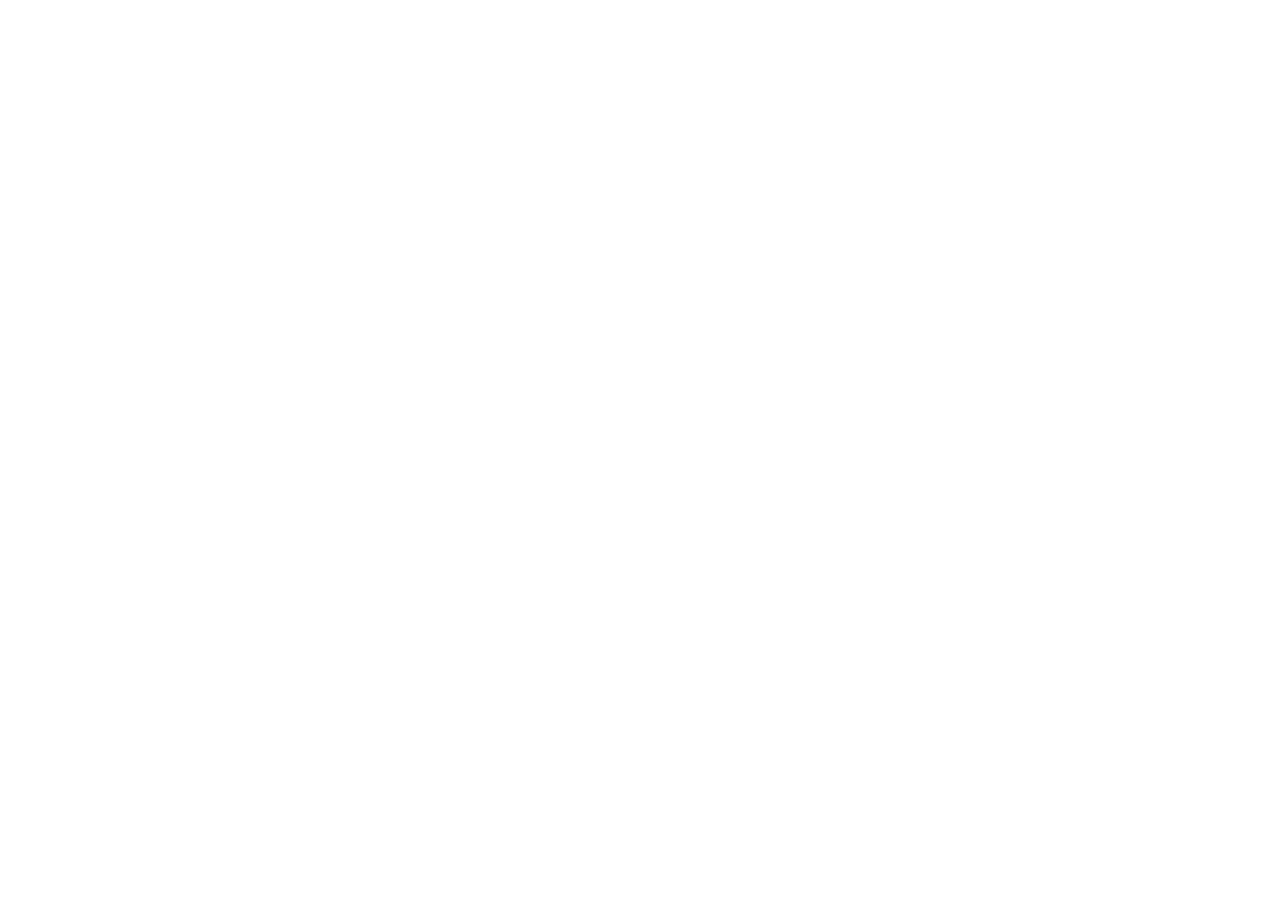
==== index.html @ b1220da3 "initial commit" ====
<!DOCTYPE html>
<html lang="en">
<head>
    <meta charset="UTF-8">
    <meta name="viewport" content="width=device-width, initial-scale=1.0">
    <title>Document</title>
</head>
<body>
    
</body>
</html>
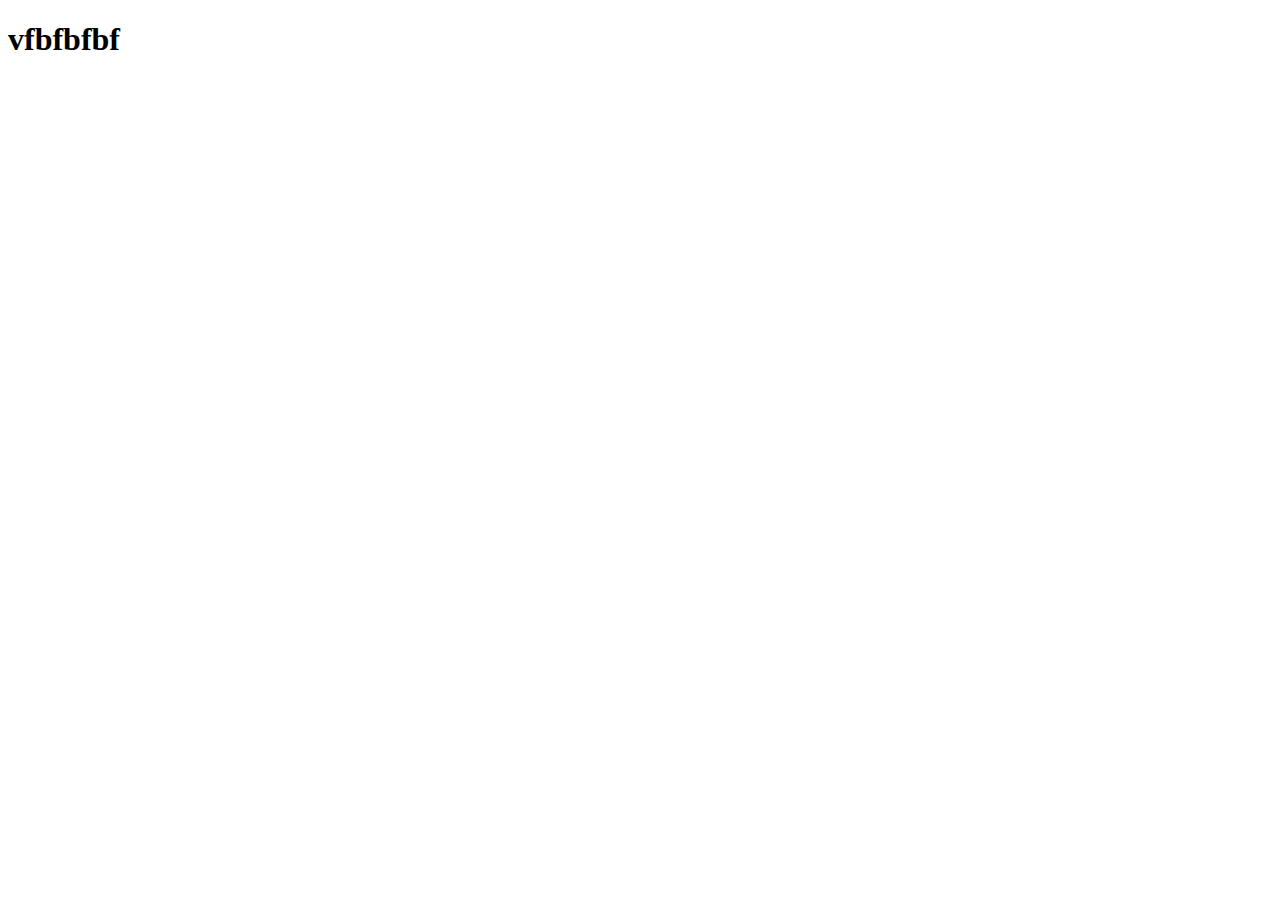
==== commit d7999aee: "added features" ====
--- a/index.html
+++ b/index.html
@@ -6,6 +6,6 @@
     <title>Document</title>
 </head>
 <body>
-    
+    <h1>vfbfbfbf</h1>
 </body>
 </html>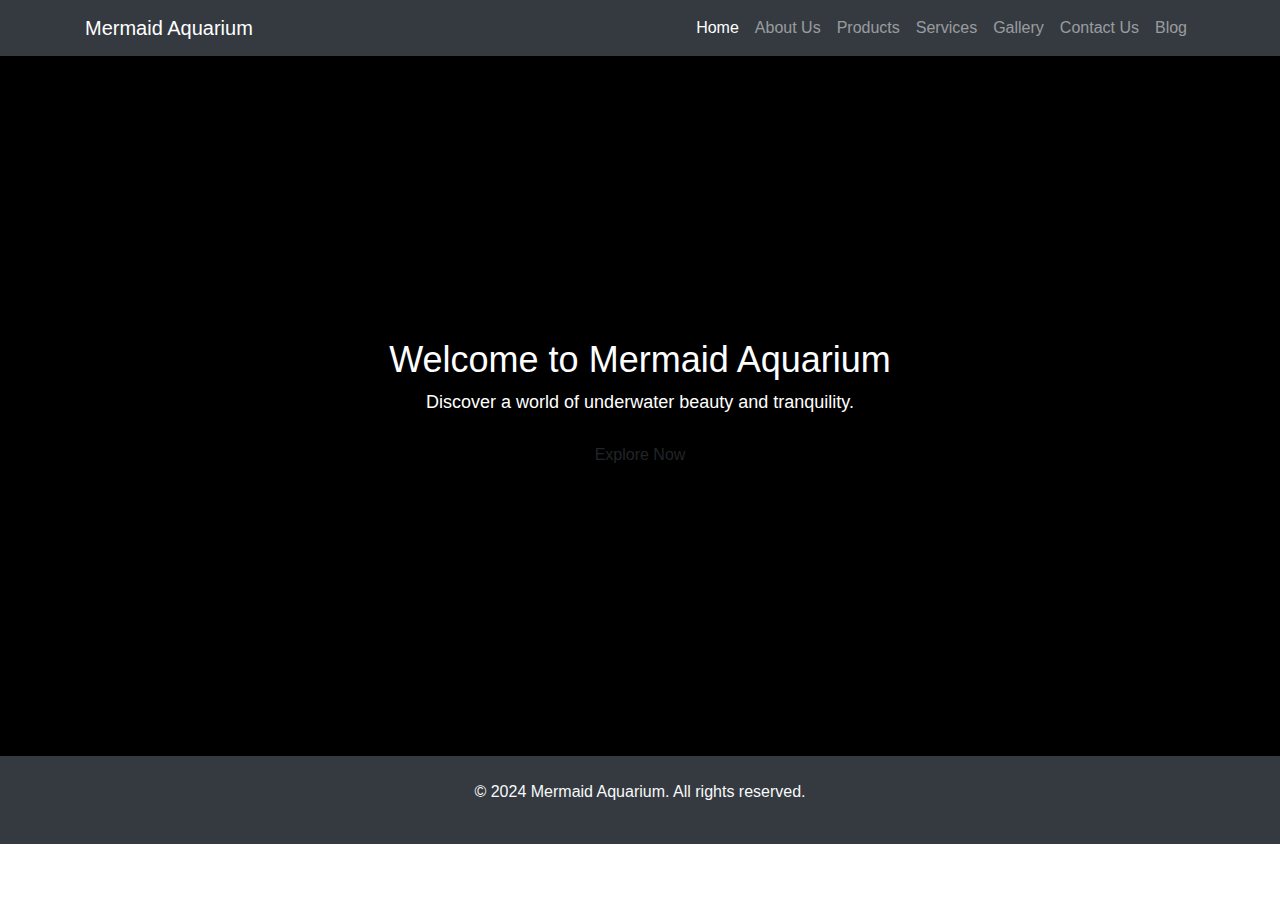
==== commit efe12e92: "first look of home page development" ====
--- a/index.html
+++ b/index.html
@@ -3,9 +3,70 @@
 <head>
     <meta charset="UTF-8">
     <meta name="viewport" content="width=device-width, initial-scale=1.0">
-    <title>Document</title>
+    <title>Mermaid Aquarium</title>
+    <link rel="stylesheet" href="style.css">
+    <link rel="stylesheet" href="https://stackpath.bootstrapcdn.com/bootstrap/4.5.2/css/bootstrap.min.css">
 </head>
 <body>
-    <h1>vfbfbfbf</h1>
+    <nav class="navbar navbar-expand-lg navbar-dark bg-dark">
+        <div class="container">
+          <a class="navbar-brand" href="#">Mermaid Aquarium</a>
+          <button class="navbar-toggler" type="button" data-toggle="collapse" data-target="#navbarNav" aria-controls="navbarNav" aria-expanded="false" aria-label="Toggle navigation">
+            <span class="navbar-toggler-icon"></span>
+          </button>
+          <div class="collapse navbar-collapse" id="navbarNav">
+            <ul class="navbar-nav ml-auto">
+              <li class="nav-item active">
+                <a class="nav-link" href="#">Home</a>
+              </li>
+              <li class="nav-item">
+                <a class="nav-link" href="#">About Us</a>
+              </li>
+              <li class="nav-item">
+                <a class="nav-link" href="#">Products</a>
+              </li>
+              <li class="nav-item">
+                <a class="nav-link" href="#">Services</a>
+              </li>
+              <li class="nav-item">
+                <a class="nav-link" href="#">Gallery</a>
+              </li>
+              <li class="nav-item">
+                <a class="nav-link" href="#">Contact Us</a>
+              </li>
+              <li class="nav-item">
+                <a class="nav-link" href="#">Blog</a>
+              </li>
+            </ul>
+          </div>
+        </div>
+      </nav>
+
+      <section class="hero">
+        <div class="container">
+          <div class="slideshow-container">
+            <img src="/src/image1.jpg" alt="Aquarium 1">
+            <img src="/src/image2.jpg" alt="Aquarium 2">
+            <img src="/src/image3.jpg" alt="Aquarium 3">
+            <div class="slide-caption">
+              <h2>Welcome to Mermaid Aquarium</h2>
+              <p>Discover a world of underwater beauty and tranquility.</p>
+              <a href="#" class="btn">Explore Now</a>
+            </div>
+          </div>
+        </div>
+      </section>
+
+      
+      <footer class="bg-dark text-light text-center py-4">
+        <div class="container">
+          <p>&copy; 2024 Mermaid Aquarium. All rights reserved.</p>
+        </div>
+      </footer>
+    
+      
+      <script src="https://code.jquery.com/jquery-3.6.0.min.js"></script>
+      <script src="https://stackpath.bootstrapcdn.com/bootstrap/4.5.2/js/bootstrap.min.js"></script>
+      <script src="script.js"></script>
 </body>
 </html>--- a/style.css
+++ b/style.css
@@ -0,0 +1,46 @@
+body {
+    font-family: Arial, sans-serif;
+  }
+  .hero {
+    position: relative;
+    overflow: hidden;
+    background: #000;
+    color: #fff;
+    text-align: center;
+    padding: 100px 0;
+  }
+  .hero h2 {
+    font-size: 36px;
+  }
+  .hero p {
+    font-size: 18px;
+    margin-bottom: 20px;
+  }
+  .btn {
+    display: inline-block;
+    background: #ff6600;
+    color: #fff;
+    padding: 10px 20px;
+    text-decoration: none;
+    border-radius: 5px;
+  }
+  .btn:hover {
+    background: #ff8533;
+  }
+  .slideshow-container {
+    position: relative;
+    width: 100%;
+    height: 500px; /* Adjust height as needed */
+  }
+  .slideshow-container img {
+    width: 100%;
+    height: auto;
+    display: none;
+  }
+  .slide-caption {
+    position: absolute;
+    top: 50%;
+    left: 50%;
+    transform: translate(-50%, -50%);
+    z-index: 1;
+  }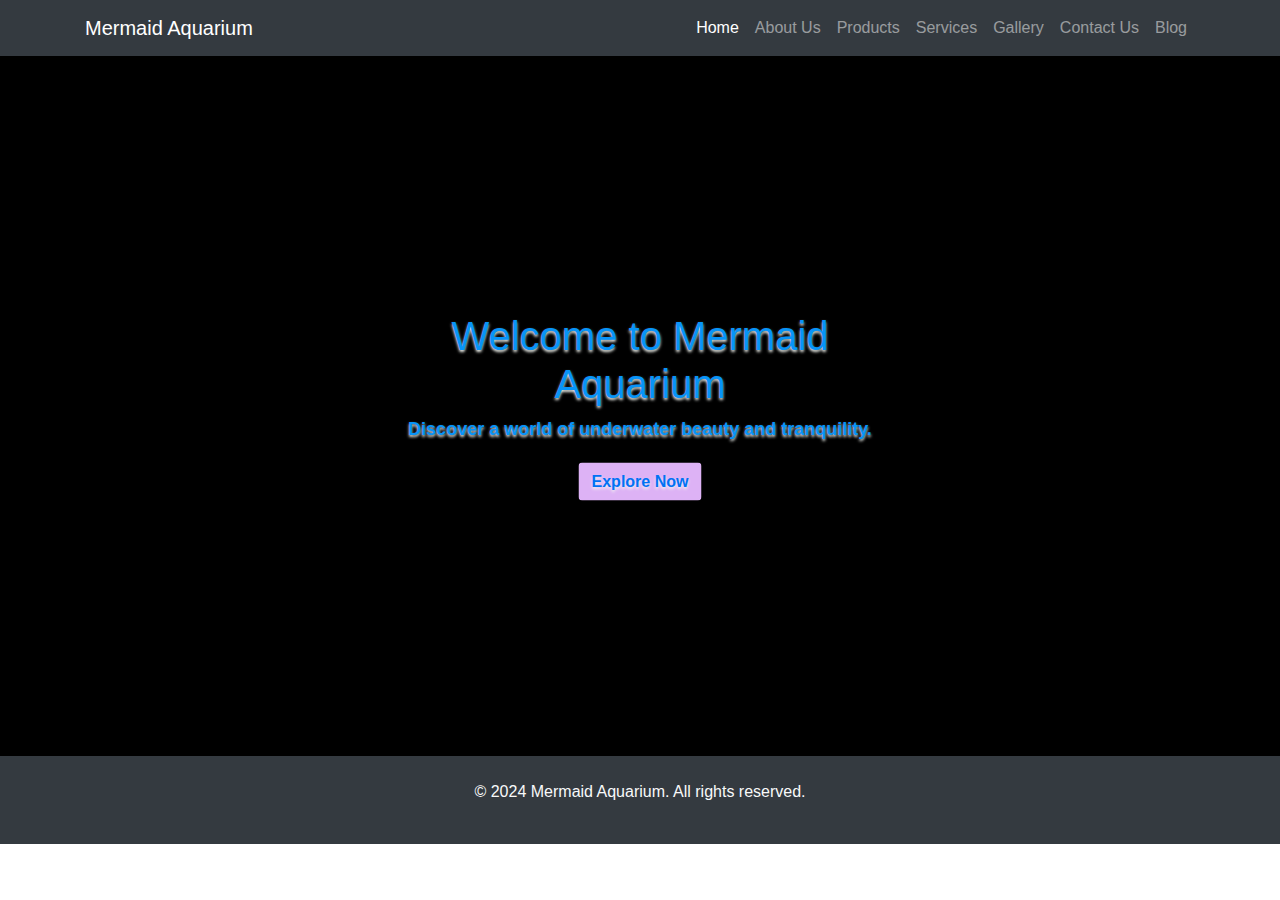
==== commit 40234348: "all implement in home page" ====
--- a/index.html
+++ b/index.html
@@ -8,6 +8,7 @@
     <link rel="stylesheet" href="https://stackpath.bootstrapcdn.com/bootstrap/4.5.2/css/bootstrap.min.css">
 </head>
 <body>
+    
     <nav class="navbar navbar-expand-lg navbar-dark bg-dark">
         <div class="container">
           <a class="navbar-brand" href="#">Mermaid Aquarium</a>
@@ -45,9 +46,12 @@
       <section class="hero">
         <div class="container">
           <div class="slideshow-container">
-            <img src="/src/image1.jpg" alt="Aquarium 1">
-            <img src="/src/image2.jpg" alt="Aquarium 2">
-            <img src="/src/image3.jpg" alt="Aquarium 3">
+            <img src="/src/image1.jpg" alt="image1">
+            <img src="/src/image2.jpg" alt="image2">
+            <img src="/src/image3.jpg" alt="image3">
+            <img src="/src/image4.jpg" alt="image4">
+            <img src="/src/image5.jpg" alt="image5">
+        
             <div class="slide-caption">
               <h2>Welcome to Mermaid Aquarium</h2>
               <p>Discover a world of underwater beauty and tranquility.</p>
@@ -57,7 +61,6 @@
         </div>
       </section>
 
-      
       <footer class="bg-dark text-light text-center py-4">
         <div class="container">
           <p>&copy; 2024 Mermaid Aquarium. All rights reserved.</p>
--- a/style.css
+++ b/style.css
@@ -1,42 +1,53 @@
 body {
     font-family: Arial, sans-serif;
   }
+  
   .hero {
     position: relative;
     overflow: hidden;
     background: #000;
-    color: #fff;
+    font-weight: bold;
+    color: #0794f8;
     text-align: center;
+    text-shadow: 0 2px 3px rgba(242, 245, 240, 1.5) !important;
     padding: 100px 0;
   }
+
   .hero h2 {
-    font-size: 36px;
+    font-size: 40px;
   }
+
   .hero p {
     font-size: 18px;
     margin-bottom: 20px;
   }
+
   .btn {
+    color: #0072f5 !important;
+    background: #ddb2f5 !important;
+    font-weight: bold !important;
     display: inline-block;
-    background: #ff6600;
-    color: #fff;
     padding: 10px 20px;
     text-decoration: none;
     border-radius: 5px;
   }
+
   .btn:hover {
-    background: #ff8533;
+    background: #ff8533 !important;
   }
+
   .slideshow-container {
     position: relative;
     width: 100%;
-    height: 500px; /* Adjust height as needed */
+    height: 500px;
   }
+
   .slideshow-container img {
     width: 100%;
-    height: auto;
+    height: 500px;
     display: none;
   }
+
   .slide-caption {
     position: absolute;
     top: 50%;
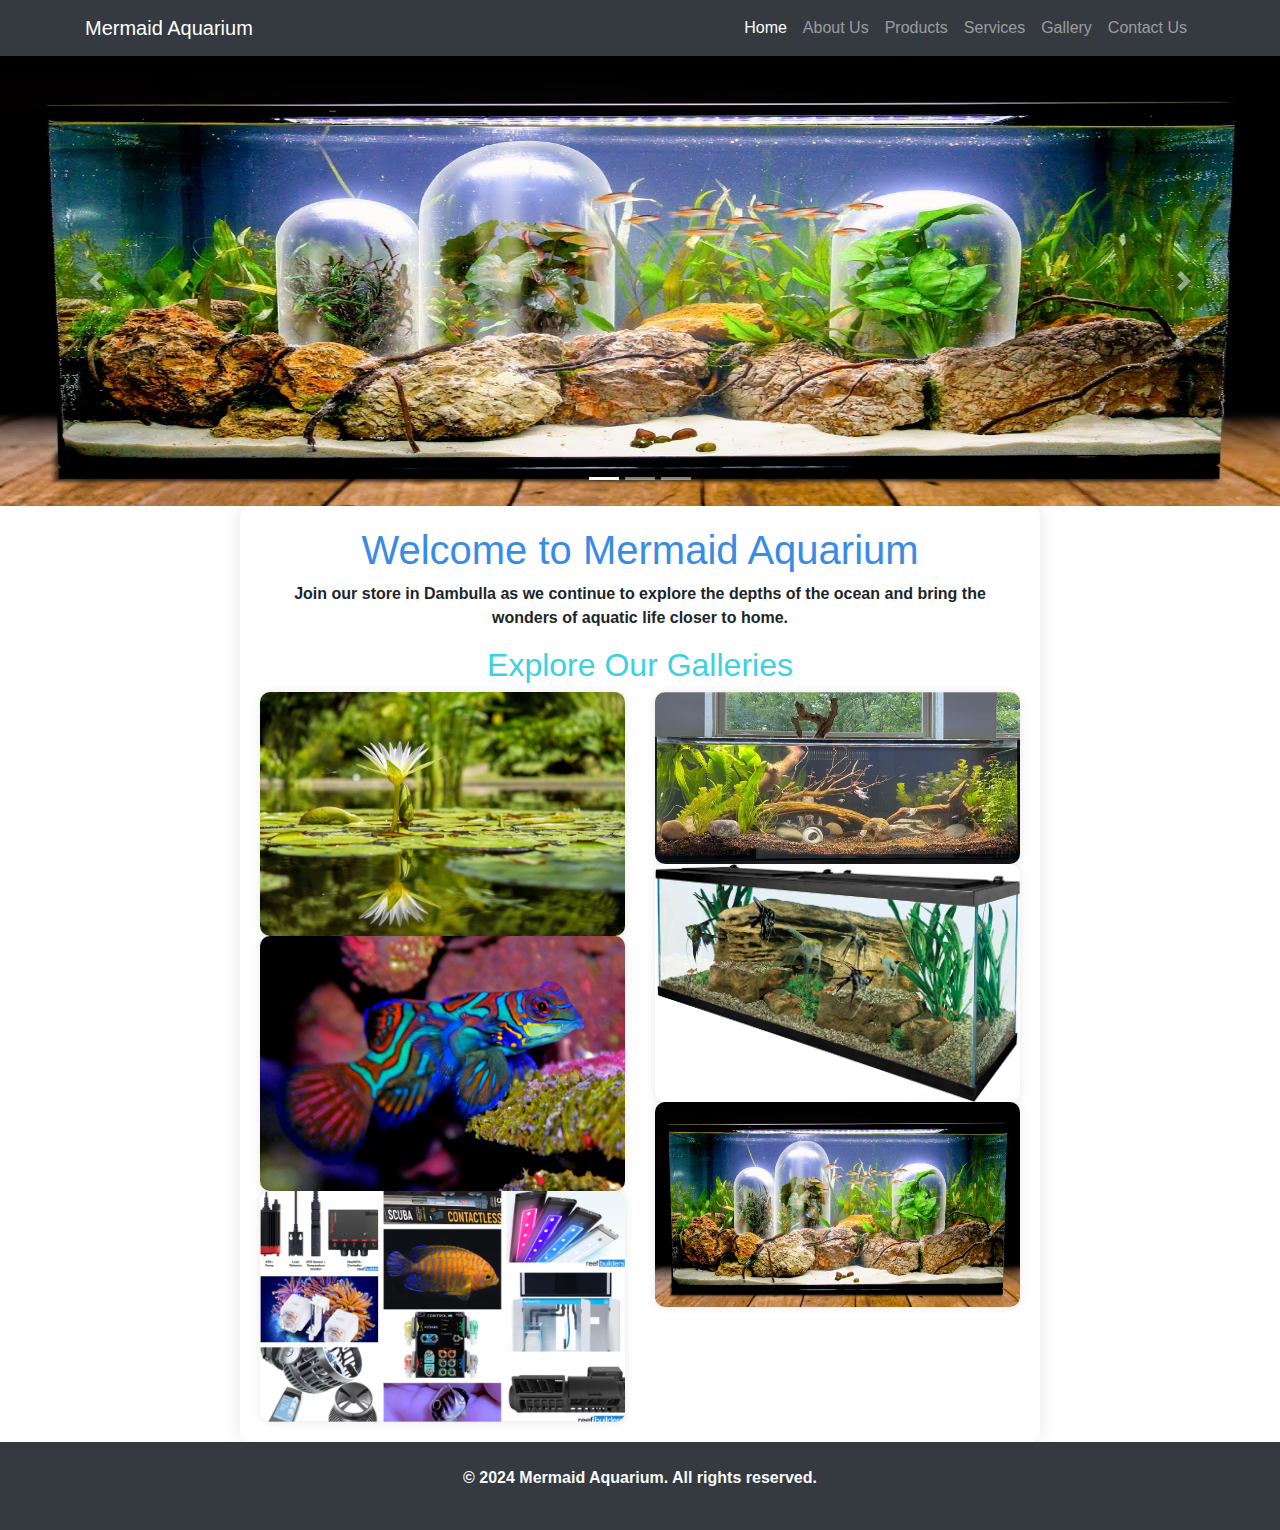
==== commit 6b3ec389: "final release including bug fixes" ====
--- a/index.html
+++ b/index.html
@@ -1,75 +1,125 @@
 <!DOCTYPE html>
 <html lang="en">
+
 <head>
-    <meta charset="UTF-8">
-    <meta name="viewport" content="width=device-width, initial-scale=1.0">
-    <title>Mermaid Aquarium</title>
-    <link rel="stylesheet" href="style.css">
-    <link rel="stylesheet" href="https://stackpath.bootstrapcdn.com/bootstrap/4.5.2/css/bootstrap.min.css">
+  <meta charset="UTF-8">
+  <meta name="viewport" content="width=device-width, initial-scale=1.0">
+  <title>Mermaid Aquarium</title>
+  <link rel="stylesheet" href="style.css">
+  <link rel="stylesheet" href="https://stackpath.bootstrapcdn.com/bootstrap/4.5.2/css/bootstrap.min.css">
 </head>
+
 <body>
-    
-    <nav class="navbar navbar-expand-lg navbar-dark bg-dark">
-        <div class="container">
-          <a class="navbar-brand" href="#">Mermaid Aquarium</a>
-          <button class="navbar-toggler" type="button" data-toggle="collapse" data-target="#navbarNav" aria-controls="navbarNav" aria-expanded="false" aria-label="Toggle navigation">
-            <span class="navbar-toggler-icon"></span>
-          </button>
-          <div class="collapse navbar-collapse" id="navbarNav">
-            <ul class="navbar-nav ml-auto">
-              <li class="nav-item active">
-                <a class="nav-link" href="#">Home</a>
-              </li>
-              <li class="nav-item">
-                <a class="nav-link" href="#">About Us</a>
-              </li>
-              <li class="nav-item">
-                <a class="nav-link" href="#">Products</a>
-              </li>
-              <li class="nav-item">
-                <a class="nav-link" href="#">Services</a>
-              </li>
-              <li class="nav-item">
-                <a class="nav-link" href="#">Gallery</a>
-              </li>
-              <li class="nav-item">
-                <a class="nav-link" href="#">Contact Us</a>
-              </li>
-              <li class="nav-item">
-                <a class="nav-link" href="#">Blog</a>
-              </li>
-            </ul>
-          </div>
+
+  <nav class="navbar navbar-expand-lg navbar-dark bg-dark">
+    <div class="container">
+      <a class="navbar-brand" href="aboutus.html">Mermaid Aquarium</a>
+      <button class="navbar-toggler" type="button" data-toggle="collapse" data-target="#navbarNav"
+        aria-controls="navbarNav" aria-expanded="false" aria-label="Toggle navigation">
+        <span class="navbar-toggler-icon"></span>
+      </button>
+      <div class="collapse navbar-collapse" id="navbarNav">
+        <ul class="navbar-nav ml-auto">
+          <li class="nav-item active">
+            <a class="nav-link" href="index.html">Home</a>
+          </li>
+          <li class="nav-item">
+            <a class="nav-link" href="aboutus.html">About Us</a>
+          </li>
+          <li class="nav-item">
+            <a class="nav-link" href="product.html">Products</a>
+          </li>
+          <li class="nav-item">
+            <a class="nav-link" href="service.html">Services</a>
+          </li>
+          <li class="nav-item">
+            <a class="nav-link" href="gallery.html">Gallery</a>
+          </li>
+          <li class="nav-item">
+            <a class="nav-link" href="contact.html">Contact Us</a>
+          </li>
+        </ul>
+      </div>
+    </div>
+  </nav>
+
+  <div id="carouselExampleIndicators" class="carousel slide" data-ride="carousel">
+    <ol class="carousel-indicators">
+      <li data-target="#carouselExampleIndicators" data-slide-to="0" class="active"></li>
+      <li data-target="#carouselExampleIndicators" data-slide-to="1"></li>
+      <li data-target="#carouselExampleIndicators" data-slide-to="2"></li>
+    </ol>
+    <div class="carousel-inner">
+      <div class="carousel-item active">
+        <img src="/src/image3.jpg" class="d-block" alt="Slider Image 1">
+      </div>
+      <div class="carousel-item">
+        <img src="/src/image5.jpg" class="d-block" alt="Slider Image 2">
+      </div>
+      <div class="carousel-item">
+        <img src="/src/image4.jpg" class="d-block" alt="Slider Image 3">
+      </div>
+      <div class="carousel-item">
+        <img src="/src/service/Fish and Plant Selection.jpeg" class="d-block" alt="Slider Image 4">
+      </div>
+      <div class="carousel-item">
+        <img src="/src/service/Aquarium-Maintenance.webp" class="d-block" alt="Slider Image 5">
+      </div>
+      <div class="carousel-item">
+        <img src="/src//product/product6.png" class="d-block" alt="Slider Image 6">
+      </div>
+    </div>
+    <a class="carousel-control-prev" href="#carouselExampleIndicators" role="button" data-slide="prev">
+      <span class="carousel-control-prev-icon" aria-hidden="true"></span>
+      <span class="sr-only">Previous</span>
+    </a>
+    <a class="carousel-control-next" href="#carouselExampleIndicators" role="button" data-slide="next">
+      <span class="carousel-control-next-icon" aria-hidden="true"></span>
+      <span class="sr-only">Next</span>
+    </a>
+  </div>
+
+  <div class="container-home">
+    <h1>Welcome to Mermaid Aquarium</h1>
+    <p>Join our store in Dambulla as we continue to explore the depths of the ocean and bring the wonders of aquatic
+      life closer to home.</p>
+
+    <h2>Explore Our Galleries</h2>
+    <div class="gallery-container">
+      <div class="gallery">
+        <div class="gallery-item">
+          <img src="/src/image4.jpg" alt="Gallery Image 1">
         </div>
-      </nav>
+        <div class="gallery-item">
+          <img src="/src/image5.jpg" alt="Gallery Image 2">
+        </div>
+        <div class="gallery-item">
+          <img src="/src/product/product6.png" alt="Gallery Image 3">
+        </div>
 
-      <section class="hero">
-        <div class="container">
-          <div class="slideshow-container">
-            <img src="/src/image1.jpg" alt="image1">
-            <img src="/src/image2.jpg" alt="image2">
-            <img src="/src/image3.jpg" alt="image3">
-            <img src="/src/image4.jpg" alt="image4">
-            <img src="/src/image5.jpg" alt="image5">
-        
-            <div class="slide-caption">
-              <h2>Welcome to Mermaid Aquarium</h2>
-              <p>Discover a world of underwater beauty and tranquility.</p>
-              <a href="#" class="btn">Explore Now</a>
-            </div>
-          </div>
+      </div>
+      <div class="gallery">
+        <div class="gallery-item">
+          <img src="/src/image1.jpg" alt="Gallery Image 4">
         </div>
-      </section>
+        <div class="gallery-item">
+          <img src="/src/image2.jpg" alt="Gallery Image 5">
+        </div>
+        <div class="gallery-item">
+          <img src="/src/image3.jpg" alt="Gallery Image 6">
+        </div>
+      </div>
+    </div>
+  </div>
 
-      <footer class="bg-dark text-light text-center py-4">
-        <div class="container">
-          <p>&copy; 2024 Mermaid Aquarium. All rights reserved.</p>
-        </div>
-      </footer>
-    
-      
-      <script src="https://code.jquery.com/jquery-3.6.0.min.js"></script>
-      <script src="https://stackpath.bootstrapcdn.com/bootstrap/4.5.2/js/bootstrap.min.js"></script>
-      <script src="script.js"></script>
+  <footer class="bg-dark text-light text-center py-4">
+    <div class="container">
+      <p>&copy; 2024 Mermaid Aquarium. All rights reserved.</p>
+    </div>
+  </footer>
+
+  <script src="https://code.jquery.com/jquery-3.6.0.min.js"></script>
+  <script src="https://stackpath.bootstrapcdn.com/bootstrap/4.5.2/js/bootstrap.min.js"></script>
 </body>
+
 </html>--- a/style.css
+++ b/style.css
@@ -1,57 +1,55 @@
 body {
-    font-family: Arial, sans-serif;
-  }
-  
-  .hero {
-    position: relative;
-    overflow: hidden;
-    background: #000;
-    font-weight: bold;
-    color: #0794f8;
-    text-align: center;
-    text-shadow: 0 2px 3px rgba(242, 245, 240, 1.5) !important;
-    padding: 100px 0;
-  }
+  font-family: Arial, sans-serif;
+  background-color: #f4f4f4;
+}
 
-  .hero h2 {
-    font-size: 40px;
-  }
+.container-home {
+  max-width: 800px;
+  margin: 0 auto;
+  padding: 20px;
+  background-color: #fff;
+  border-radius: 10px;
+  box-shadow: 0 0 20px rgba(0, 0, 0, 0.1);
+}
 
-  .hero p {
-    font-size: 18px;
-    margin-bottom: 20px;
-  }
+p {
+  text-align: center;
+  font-weight: bold;
+}
 
-  .btn {
-    color: #0072f5 !important;
-    background: #ddb2f5 !important;
-    font-weight: bold !important;
-    display: inline-block;
-    padding: 10px 20px;
-    text-decoration: none;
-    border-radius: 5px;
-  }
+h1 {
+  color: #398be3;
+  text-align: center;
+}
 
-  .btn:hover {
-    background: #ff8533 !important;
-  }
+h2 {
+  color: #39d2e3;
+  text-align: center;
+}
 
-  .slideshow-container {
-    position: relative;
-    width: 100%;
-    height: 500px;
-  }
+.gallery-container {
+  display: flex;
+  justify-content: space-between;
+}
 
-  .slideshow-container img {
-    width: 100%;
-    height: 500px;
-    display: none;
-  }
+.gallery {
+  width: 48%;
+}
 
-  .slide-caption {
-    position: absolute;
-    top: 50%;
-    left: 50%;
-    transform: translate(-50%, -50%);
-    z-index: 1;
-  }+.gallery-item {
+  overflow: hidden;
+  border-radius: 10px;
+  box-shadow: 0 0 10px rgba(0, 0, 0, 0.1);
+}
+
+.gallery-item img {
+  width: 100%;
+  height: auto;
+  display: block;
+}
+
+.carousel-item img {
+  width: 100%;
+  min-height: 50hv;
+  max-height: 50vh;
+}